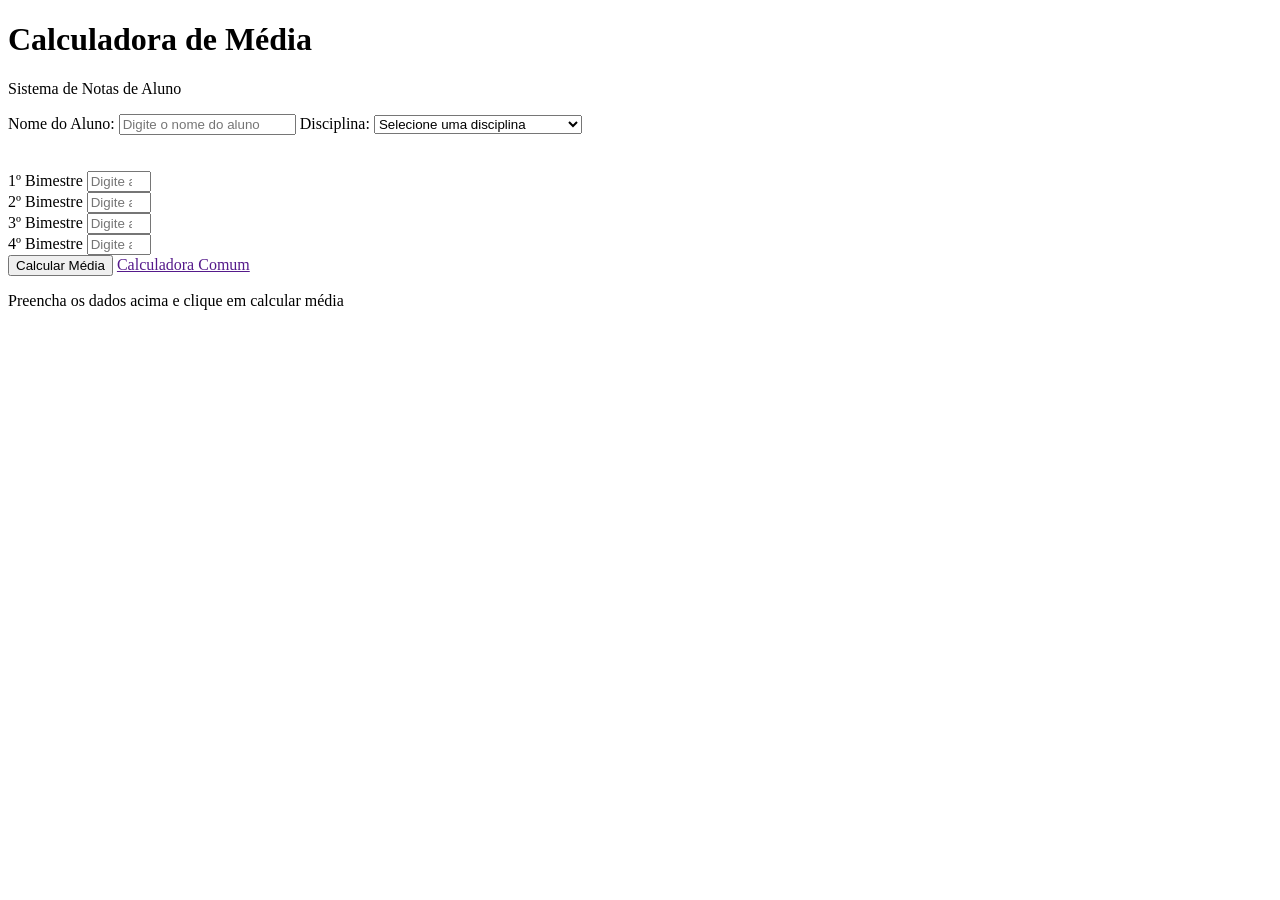
==== media.html @ 56624d9d "Add files via upload" ====
<!DOCTYPE html>
<html lang="pt-BR">

<head>
    <meta charset="UTF-8">
    <meta name="viewport" content="width=device-width, initial-scale=1.0">

    <title>Calculadora de Média</title>

    <link rel="preconnect" href="https://fonts.googleapis.com">
    <link rel="preconnect" href="https://fonts.gstatic.com" crossorigin>

    <link href="https://fonts.googleapis.com/css2?family=Orbitron:wght@500;600;700&family=Poppins:wght@400;500;600;700&display=swap" rel="stylesheet">

    <link rel="stylesheet" href="./css/styles.css">
</head>

<body>

    <div class="container">

        <h1>Calculadora de Média</h1>
        <p class="subtitulo">Sistema de Notas de Aluno</p>

        <div id="formulario">

            <label for="nome">Nome do Aluno:</label>

            <input 
                type="text" 
                id="nome" 
                placeholder="Digite o nome do aluno" 
                required
            >

            <label for="disciplina">Disciplina:</label>

            <select id="disciplina" required>
                <option value="">Selecione uma disciplina</option>
                <option value="FDD">Fundamentos do Design Digital</option>
                <option value="FTDI">Fotografia Digital</option>
                <option value="PRAAI">Projetos de Áudio e Vídeo I</option>
            </select>

        </div>

        <br>
        <br>

        <div class="notas">

            <div>
                <label>1º Bimestre</label>

                <input 
                    type="number" 
                    id="nota1"
                    placeholder="Digite a nota" 
                    min="0"
                    max="10"
                    step="0.1"
                    required
                >
            </div>

            <div>
                <label>2º Bimestre</label>

                <input 
                    type="number" 
                    id="nota2"
                    placeholder="Digite a nota" 
                    min="0"
                    max="10"
                    step="0.1"
                    required
                >
            </div>

            <div>
                <label>3º Bimestre</label>

                <input 
                    type="number" 
                    id="nota3"
                    placeholder="Digite a nota" 
                    min="0"
                    max="10"
                    step="0.1"
                    required
                >
            </div>

            <div>
                <label>4º Bimestre</label>

                <input 
                    type="number" 
                    id="nota4"
                    placeholder="Digite a nota" 
                    min="0"
                    max="10"
                    step="0.1"
                    required
                >
            </div>

        </div>

        <div>

            <button id="calcular" onclick="calcularMedia()">
                Calcular Média
            </button>

            <button id="novocalculo" onclick="calcularNovo()">
                Calcular Novamente
            </button>

            <a href="" id="link">Calculadora Comum</a>

        </div>

        <div id="resultado" class="resultado">
            <p>Preencha os dados acima e clique em calcular média</p>
        </div>

      
    </div>

    <script src="./calcular-media.js"></script>

</body>

</html>
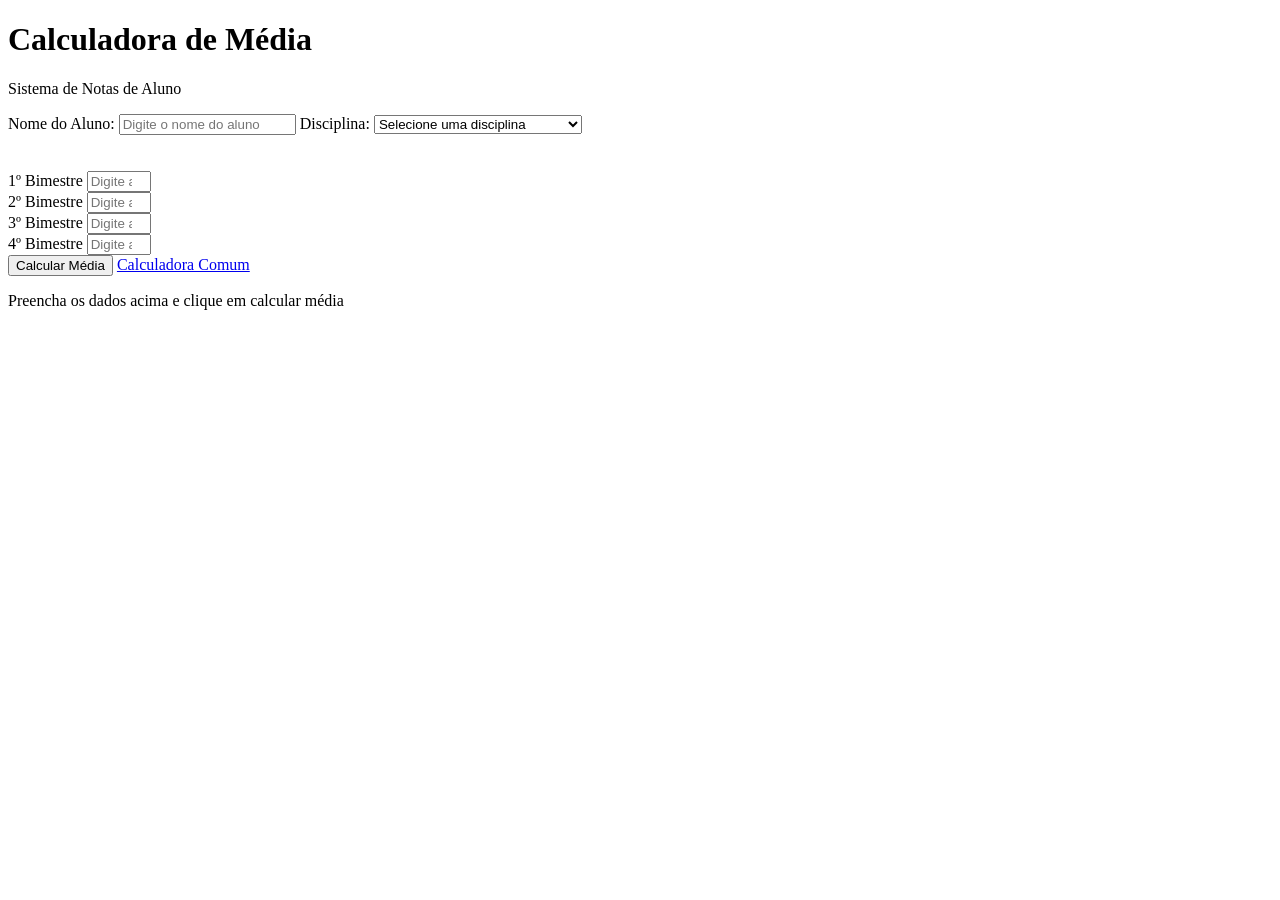
==== commit 1c3289d6: "adição do link" ====
--- a/media.html
+++ b/media.html
@@ -117,7 +117,7 @@
                 Calcular Novamente
             </button>
 
-            <a href="" id="link">Calculadora Comum</a>
+            <a href="https://theblackhoney.github.io/calculadora-comum/" id="link">Calculadora Comum</a>
 
         </div>
 
@@ -132,4 +132,4 @@
 
 </body>
 
-</html>+</html>
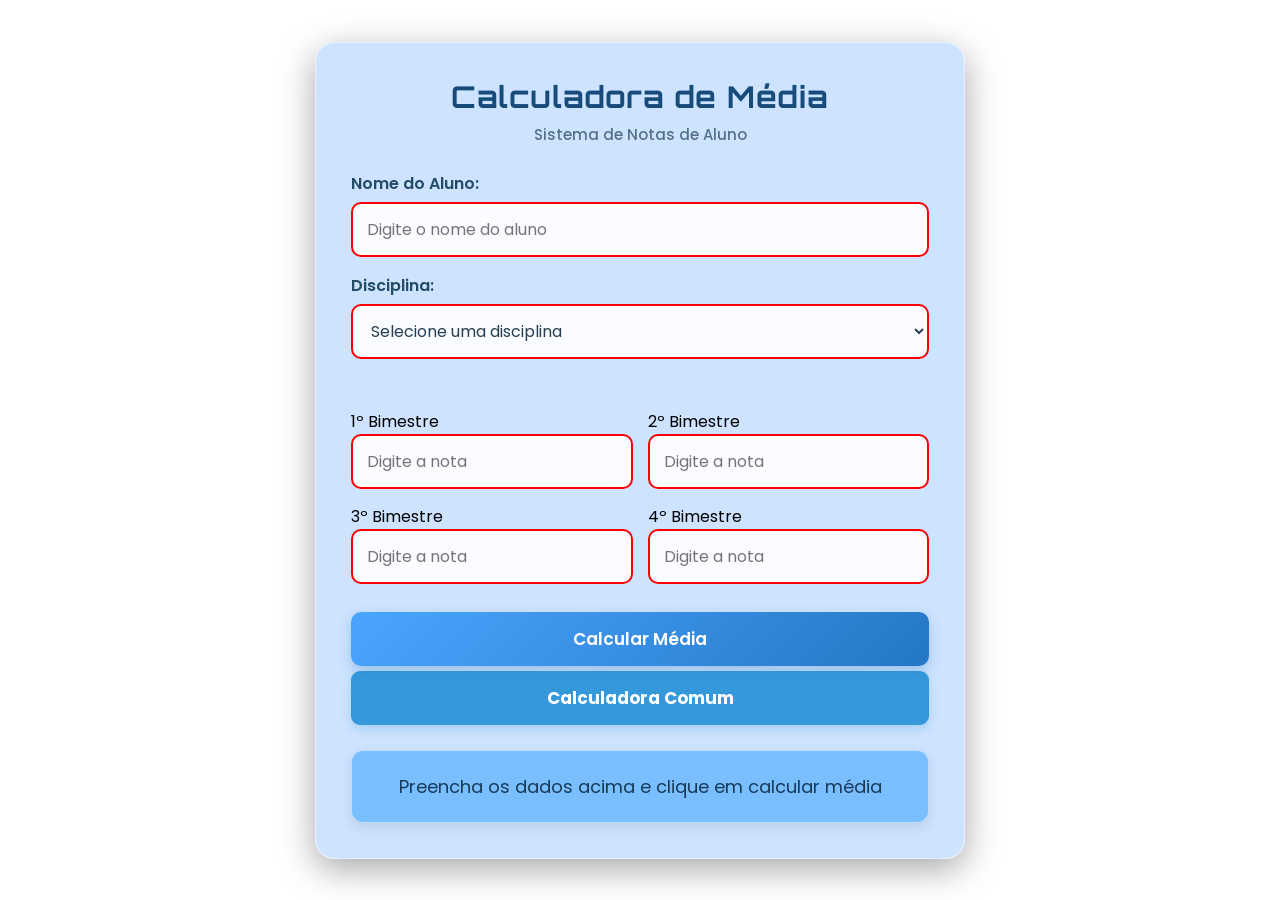
==== commit 219af415: "Fix HTML formatting and structure in media.html" ====
--- a/media.html
+++ b/media.html
@@ -12,7 +12,7 @@
 
     <link href="https://fonts.googleapis.com/css2?family=Orbitron:wght@500;600;700&family=Poppins:wght@400;500;600;700&display=swap" rel="stylesheet">
 
-    <link rel="stylesheet" href="./css/styles.css">
+    <link rel="stylesheet" href="./styles.css">
 </head>
 
 <body>
--- a/styles.css
+++ b/styles.css
@@ -0,0 +1,291 @@
+* {
+    box-sizing: border-box;
+    margin: 0;
+    padding: 0;
+} /* configuração geral */
+
+body {
+    font-family: 'Poppins', sans-serif;
+    min-height: 100vh;
+    display: flex;
+    justify-content: center;
+    align-items: center;
+
+    background-image: url("./cosmos_1590385557.jpeg");
+    background-size: cover;
+    background-position: center;
+    background-repeat: no-repeat;
+
+    padding: 20px;
+} /* Página toda */
+
+
+/* CAIXA PRINCIPAL */
+
+.container {
+    width: 90%;
+    max-width: 650px;
+    padding: 35px;
+
+    background: rgba(201, 225, 255, 0.92);
+
+    border: 1px solid rgba(255, 255, 255, 0.5);
+    border-radius: 20px;
+
+    box-shadow: 0 10px 35px rgba(0, 0, 0, 0.35);
+
+    backdrop-filter: blur(8px);
+} /* .container é a caixa principal da calculadora. */
+
+
+/* TÍTULO */
+
+h1 {
+    text-align: center;
+    color: #164b7a;
+
+    margin-bottom: 8px;
+
+    font-family: 'Orbitron', sans-serif;
+    font-size: 30px;
+    font-weight: 700;
+
+    letter-spacing: 1px;
+} /* estilizando o título Calculadora de Média. */
+
+
+/* SUBTÍTULO */
+
+.subtitulo {
+    text-align: center;
+    color: #55708a;
+
+    margin-bottom: 25px;
+
+    font-size: 15px;
+    font-weight: 500;
+} /* Sistema de Notas de Aluno. */
+
+
+/* LABELS */
+
+#formulario label {
+    display: block;
+
+    margin-top: 16px;
+    margin-bottom: 6px;
+
+    font-weight: 600;
+    color: #244b68;
+} /* estilizando os textos como:
+-Nome do Aluno
+-Disciplina */
+
+
+/* CAMPOS */
+
+input,
+select {
+    width: 100%;
+    padding: 13px 14px;
+
+    border: 2px solid red;
+    border-radius: 10px;
+
+    background: rgba(255, 255, 255, 0.9);
+
+    color: #263f52;
+
+    font-family: 'Poppins', sans-serif;
+    font-size: 16px;
+
+    transition: 0.3s;
+} /* estilizando os campos de texto e o campo de seleção. */
+
+
+/* CAMPO SELECIONADO */
+
+input:focus,
+select:focus {
+    outline: none;
+
+    border: 2px solid rgb(0, 83, 155);
+
+    box-shadow: 0 0 0 3px rgba(0, 83, 155, 0.18);
+
+    background: white;
+} /* muda a cor da caixa de texto ao digitar */
+
+
+/* CAMPO PREENCHIDO CORRETAMENTE */
+
+input:valid,
+select:valid {
+    background-color: #d6e2ff;
+
+    border: 2px solid rgb(0, 83, 155);
+
+    outline: none;
+} /* vai validar */
+
+
+/* NOTAS */
+
+.notas {
+    display: grid;
+
+    grid-template-columns: 1fr 1fr;
+
+    gap: 15px;
+} /* Organiza as quatro notas usando CSS Grid */
+
+
+/* BOTÃO */
+
+button {
+    width: 100%;
+
+    margin-top: 28px;
+    padding: 14px;
+
+    border: none;
+    border-radius: 10px;
+
+    background: linear-gradient(
+        135deg,
+        #4ba5ff,
+        #2477c5
+    );
+
+    color: white;
+
+    font-family: 'Poppins', sans-serif;
+    font-size: 17px;
+    font-weight: 600;
+
+    cursor: pointer;
+
+    box-shadow: 0 5px 12px rgba(36, 119, 197, 0.3);
+
+    transition: 0.3s;
+} /* Estiliza os dois botões. */
+
+
+/* BOTÃO AO PASSAR O MOUSE */
+
+button:hover {
+    background: linear-gradient(
+        135deg,
+        #2477c5,
+        #18558e
+    );
+
+    transform: translateY(-2px);
+
+    box-shadow: 0 8px 18px rgba(36, 119, 197, 0.4);
+} /* Quando o mouse passa por cima, move o botão 2 pixels para cima, dando uma sensação de que ele está "subindo". */
+
+
+/* BOTÃO AO CLICAR */
+
+button:active {
+    transform: translateY(0);
+} /* O botão volta para a posição normal, criando um pequeno efeito de clique. */
+
+
+/* BOTÃO CALCULAR NOVAMENTE */
+
+#novocalculo {
+    display: none;
+} /* O botão começa escondido e aparece depois do cálculo. */
+
+
+/* RESULTADO */
+
+.resultado {
+    margin-top: 25px;
+    padding: 22px;
+
+    background: rgba(101, 181, 255, 0.8);
+
+    border: 1px solid rgba(255, 255, 255, 0.5);
+    border-radius: 12px;
+
+    text-align: center;
+
+    font-size: 18px;
+    color: #173b59;
+
+    box-shadow: 0 4px 12px rgba(0, 0, 0, 0.1);
+} /* É a caixa onde aparece o resultado:
+-MÉDIA: 7.5
+-APROVADO e etc */
+
+
+/* APROVADO */
+
+.aprovado {
+    color: #087a3d;
+
+    font-weight: 700;
+    font-size: 24px;
+
+    margin-top: 8px;
+}
+
+
+/* REPROVADO */
+
+.reprovado {
+    color: #c20000;
+
+    font-weight: 700;
+    font-size: 24px;
+
+    margin-top: 8px;
+}
+
+
+/* RECUPERAÇÃO */
+
+.recuperacao {
+    color: #b18a00;
+
+    font-weight: 700;
+    font-size: 24px;
+
+    margin-top: 8px;
+}
+
+#link{
+     display: block;
+
+    width: 100%;
+
+    padding: 14px;
+
+    margin-top: 5px;
+
+    border-radius: 9px;
+
+    background: #3498db;
+
+    color: white;
+
+    text-align: center;
+
+    text-decoration: none;
+
+    font-size: 17px;
+
+    font-weight: bold;
+
+    box-shadow:
+        0 4px 10px rgba(52, 152, 219, 0.25);
+
+    transition: 0.2s;
+}
+
+#link:hover{
+    background:#18558e;
+}
